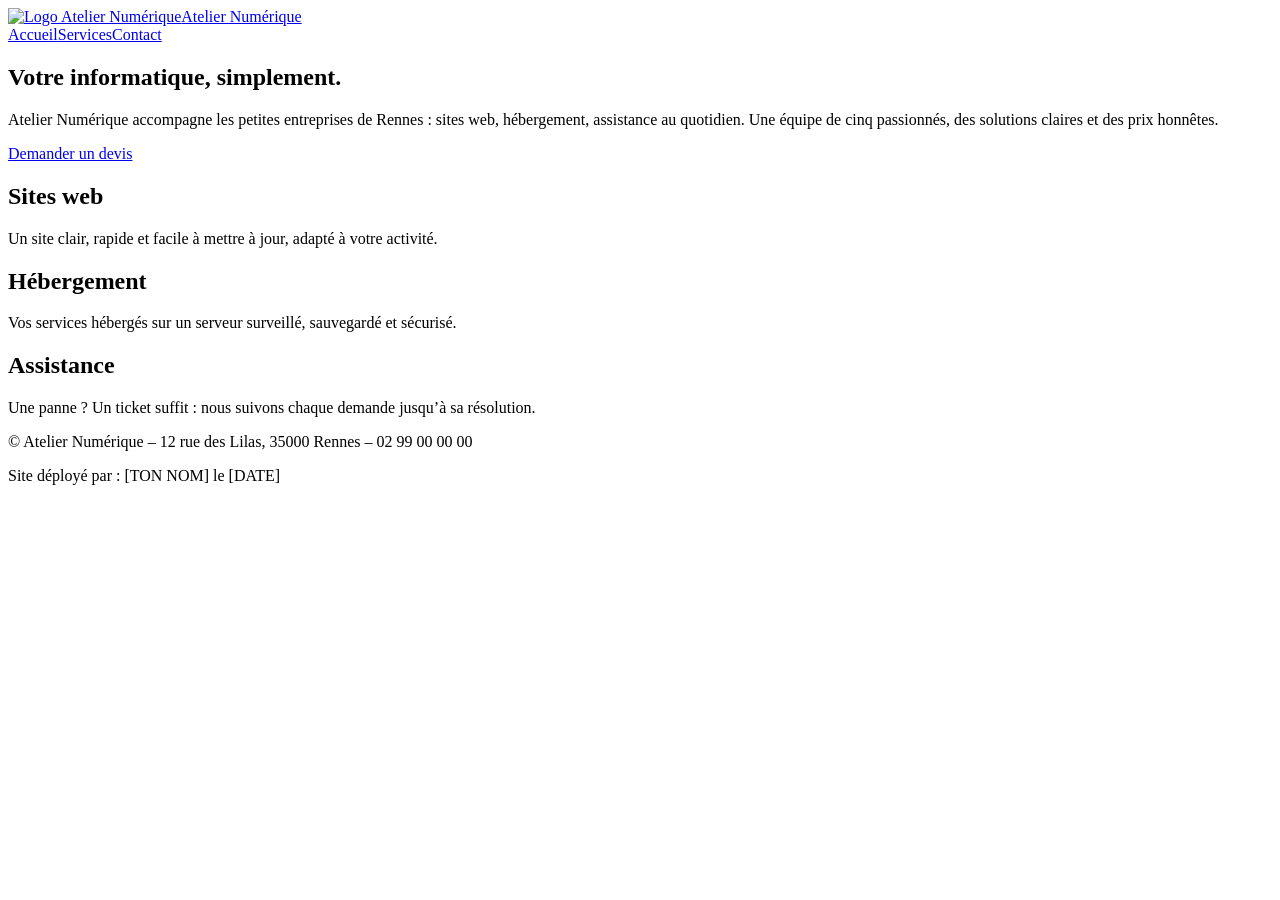
==== index.html @ b0a7ea13 "Create index.html" ====
<!DOCTYPE html>
<html lang="fr">
<head>
<meta charset="UTF-8">
<meta name="viewport" content="width=device-width, initial-scale=1">
<title>Atelier Numérique – Accueil</title>
<meta name="description" content="Atelier Numérique, PME rennaise : création de sites web, hébergement et assistance informatique pour les petites entreprises.">
<link rel="stylesheet" href="css/style.css">
<link rel="icon" href="img/logo.svg" type="image/svg+xml">
</head>
<body>
<header><div class="bandeau">
<a class="marque" href="index.html"><img src="img/logo.svg" alt="Logo Atelier Numérique">Atelier Numérique</a>
<nav aria-label="Navigation principale">
<a href="index.html" aria-current="page">Accueil</a><a href="services.html">Services</a><a href="contact.html">Contact</a>
</nav></div></header>
<main>
<section class="hero">
<h1>Votre informatique, simplement.</h1>
<p>Atelier Numérique accompagne les petites entreprises de Rennes : sites web, hébergement, assistance au quotidien. Une équipe de cinq passionnés, des solutions claires et des prix honnêtes.</p>
<a class="bouton" href="contact.html">Demander un devis</a>
</section>
<section class="cartes">
<article class="carte"><h2>Sites web</h2><p>Un site clair, rapide et facile à mettre à jour, adapté à votre activité.</p></article>
<article class="carte"><h2>Hébergement</h2><p>Vos services hébergés sur un serveur surveillé, sauvegardé et sécurisé.</p></article>
<article class="carte"><h2>Assistance</h2><p>Une panne ? Un ticket suffit : nous suivons chaque demande jusqu’à sa résolution.</p></article>
</section>
</main>
<footer>
<p>© Atelier Numérique – 12 rue des Lilas, 35000 Rennes – 02 99 00 00 00</p>
<p><!-- À PERSONNALISER (livrable 2) : remplace par ton nom et la date du déploiement --><span class="signature">Site déployé par : [TON NOM] le [DATE]</span></p>
</footer>
</body>
</html>
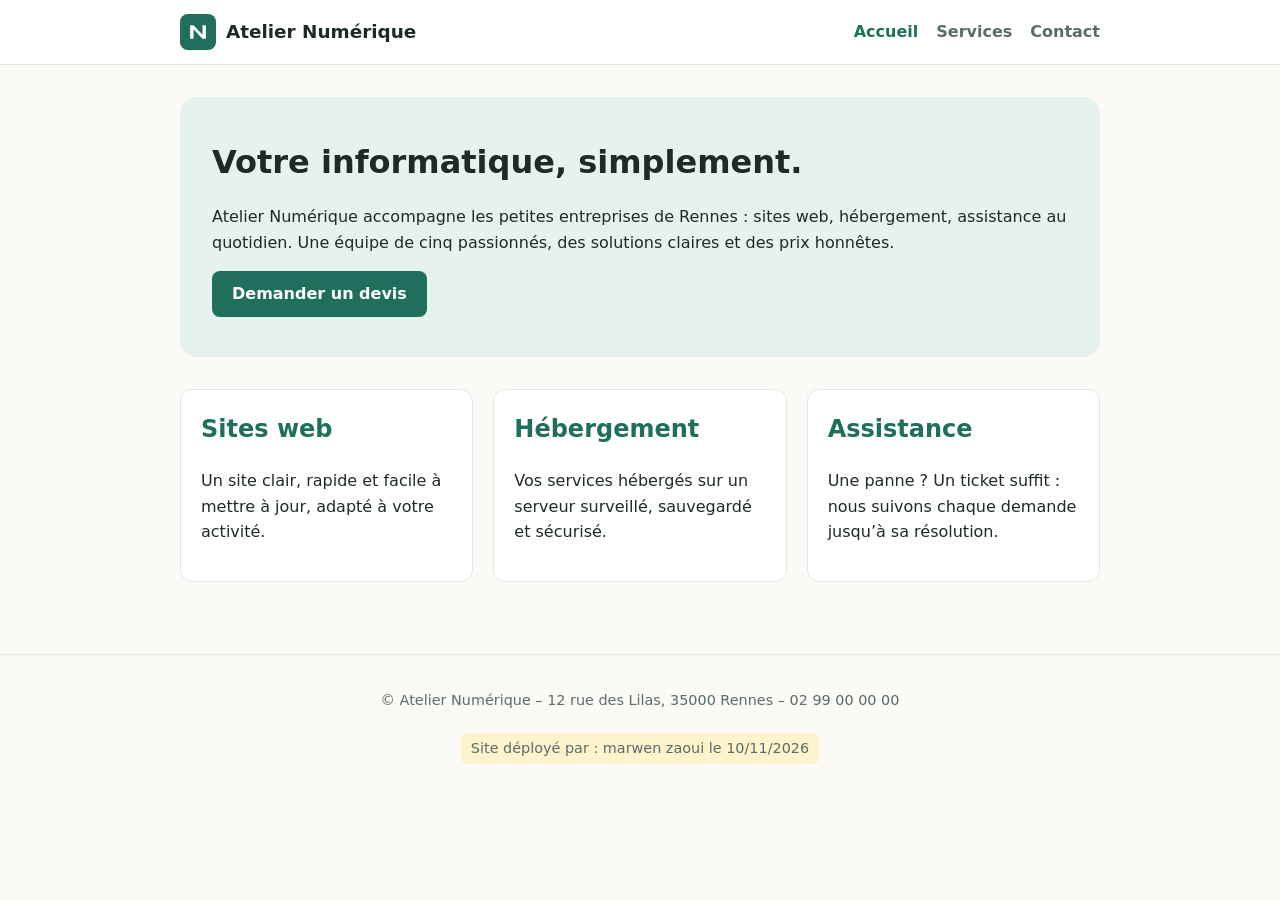
==== commit 9f37eebb: "Update footer with deployment name and date" ====
--- a/index.html
+++ b/index.html
@@ -28,7 +28,7 @@
 </main>
 <footer>
 <p>© Atelier Numérique – 12 rue des Lilas, 35000 Rennes – 02 99 00 00 00</p>
-<p><!-- À PERSONNALISER (livrable 2) : remplace par ton nom et la date du déploiement --><span class="signature">Site déployé par : [TON NOM] le [DATE]</span></p>
+<p><!-- À PERSONNALISER (livrable 2) : remplace par ton nom et la date du déploiement --><span class="signature">Site déployé par : marwen zaoui le 10/11/2026</span></p>
 </footer>
 </body>
 </html>
--- a/css/style.css
+++ b/css/style.css
@@ -0,0 +1,22 @@
+:root{--vert:#1f6f5c;--vert-clair:#e6f2ee;--texte:#1e2a28;--gris:#5b6b68;--fond:#fbfaf7}
+*{box-sizing:border-box}
+body{margin:0;font-family:system-ui,-apple-system,"Segoe UI",Roboto,sans-serif;color:var(--texte);background:var(--fond);line-height:1.6}
+a{color:var(--vert)}
+header{background:#fff;border-bottom:1px solid #e3e7e5}
+.bandeau{max-width:960px;margin:0 auto;padding:14px 20px;display:flex;align-items:center;justify-content:space-between;flex-wrap:wrap;gap:12px}
+.marque{display:flex;align-items:center;gap:10px;font-weight:700;font-size:1.15rem;color:var(--texte);text-decoration:none}
+.marque img{width:36px;height:36px}
+nav a{margin-left:18px;text-decoration:none;font-weight:600;color:var(--gris)}
+nav a:hover,nav a[aria-current="page"]{color:var(--vert)}
+main{max-width:960px;margin:0 auto;padding:32px 20px}
+.hero{background:var(--vert-clair);border-radius:16px;padding:40px 32px;margin-bottom:32px}
+.hero h1{margin:0 0 12px;font-size:2rem}
+.bouton{display:inline-block;background:var(--vert);color:#fff;padding:10px 20px;border-radius:8px;text-decoration:none;font-weight:600}
+.cartes{display:grid;grid-template-columns:repeat(auto-fit,minmax(250px,1fr));gap:20px}
+.carte{background:#fff;border:1px solid #e3e7e5;border-radius:12px;padding:20px}
+.carte h2,.carte h3{margin-top:0;color:var(--vert)}
+table{border-collapse:collapse;width:100%;background:#fff}
+th,td{border:1px solid #e3e7e5;padding:10px;text-align:left}
+th{background:var(--vert-clair)}
+footer{border-top:1px solid #e3e7e5;margin-top:40px;padding:20px;text-align:center;color:var(--gris);font-size:.9rem}
+.signature{display:inline-block;margin-top:6px;padding:4px 10px;background:#fff3cd;border-radius:6px}
